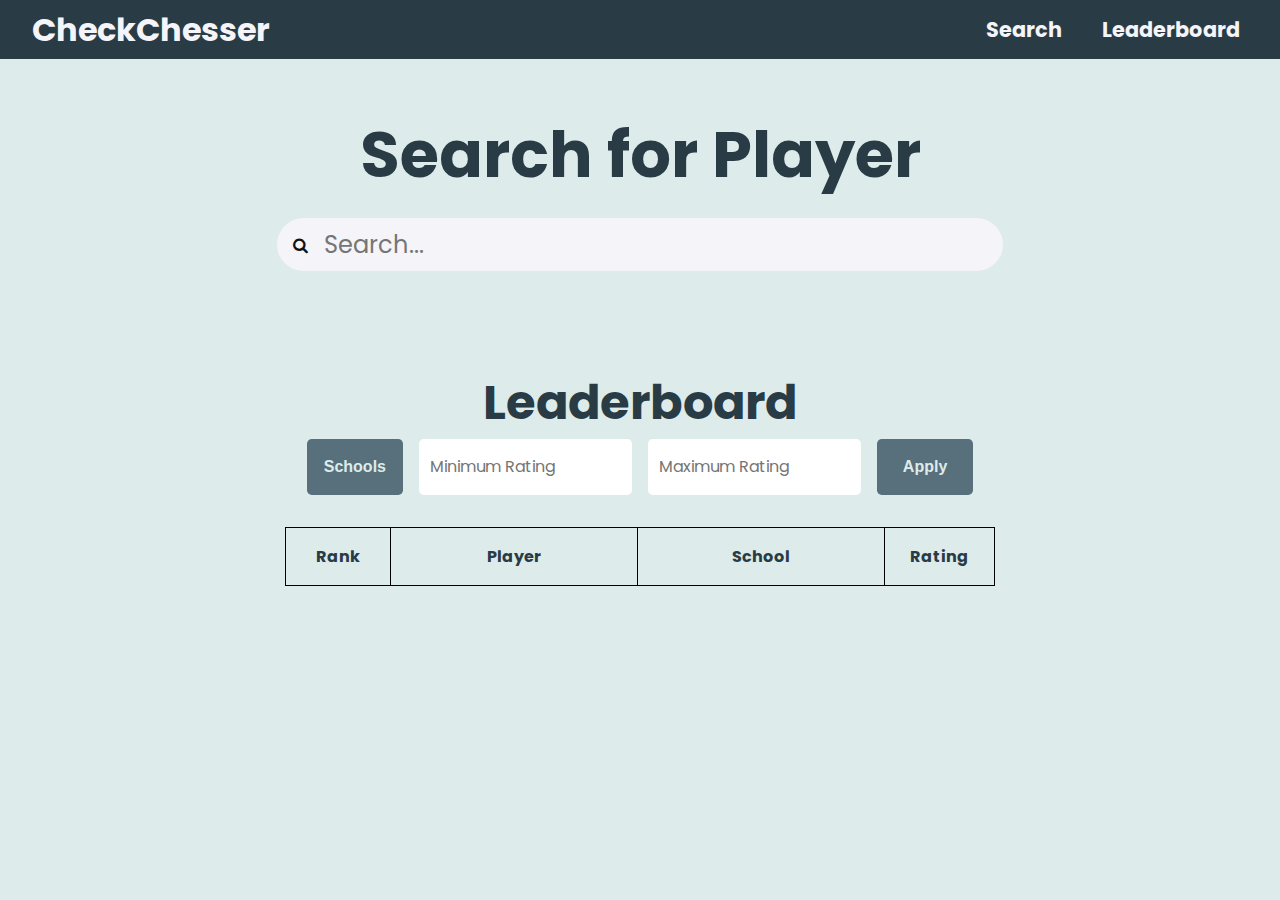
==== static/index.html @ 37edbfbb "changed file structure" ====
<!DOCTYPE html>
<html lang="en">
<head>
    <meta charset="UTF-8">
    <meta name="viewport" content="width=device-width, initial-scale=1.0">
    <title>CheckChesser</title>
    <link rel="shortcut icon" href="images/favicon.ico" type="image/x-icon">
    <link rel="icon" href="images/favicon.ico" type="image/x-icon">
    <link rel="preconnect" href="https://fonts.googleapis.com">
    <link rel="preconnect" href="https://fonts.gstatic.com" crossorigin>
    <link href="https://fonts.googleapis.com/css2?family=Poppins&display=swap" rel="stylesheet">
    <link rel="stylesheet" href="styles/style.css">
    <link rel="stylesheet" href="styles/util.css">
    <link rel="stylesheet" href="styles/hamburger.css">
    <link rel="stylesheet" href="styles/leaderboard.css">
    <link rel="stylesheet" href="https://cdnjs.cloudflare.com/ajax/libs/font-awesome/4.7.0/css/font-awesome.min.css">
</head>
<body>
    <div class="navbar">
        <div class="titlebar">
            <h1>CheckChesser</h1>
        </div>
        <div id="searchbuttons">
            <a href="#searchbar">Search</a>
            <a href="#leaderboard">Leaderboard</a>
        </div>
        <div class="hamburger" id="hamburger" onclick="toggleMenu()">
            <span class="bar"></span>
            <span class="bar"></span>
            <span class="bar"></span>
        </div>
    </div>
    <div class="section"></div>
    <div class="container searchdiv">
        <div class="searchtitle">
            <h1 style="margin: 0;">Search for Player</h1>
        </div>
        <form id="searchbar" onsubmit="return false">
            <button class="submitbutton" onclick="search()">
                <i class="fa fa-search"></i>
            </button>
            <input id="search-input" class="search-input" placeholder="Search..." oninput="search()" autocomplete="off">
        </form>
    </div>
    <div class="section"></div>
    <div class="container">
        <div id="searchresults">
        </div>
    </div>
    <div class="section"></div>
    <div class="leaderboardtitle container">
        <h1 style="margin:0;">Leaderboard</h1>
    </div>
    <div class="container filters">
        <nav id="filterbar">
            <div class="filter schools">
                <button onclick="toggleDropdown()" style="font-size: 1rem;"><strong>Schools</strong></button>
                <div class="schools-dropdown" id="dropdown">
                    <a href="#" onclick="updateSchool('Central HS')">Central HS</a>
                    <a href="#" onclick="updateSchool('Masterman HS')">Masterman HS</a>
                    <a href="#" onclick="updateSchool('Carver HS')">Carver HS</a>
                    <a href="#" onclick="updateSchool('Palumbo')">Palumbo</a>
                    <a href="#" onclick="updateSchool('Lincoln HS')">Lincoln HS</a>
                    <a href="#" onclick="updateSchool('George Washington HS')">George Washington HS</a>
                    <a href="#" onclick="updateSchool('Northeast HS')">Northeast HS</a>
                </div>
            </div>
            <div class="filter minrating">
                <input id="minrating" type="number" class="ratinginput" placeholder="Minimum Rating" step="50" oninput="this.value = this.value.replace(/[^0-9]/g, '');">
            </div>
            <div class="filter maxrating">
                <input id="maxrating" type="number" class="ratinginput" placeholder="Maximum Rating" step="50" oninput="this.value = this.value.replace(/[^0-9]/g, '');">
            </div>
            <div class="applybutton filter schools">
                <button style="font-size: 1rem;" onclick="getLeaderboard()"><strong>Apply</strong></button>
            </div>
        </nav>
    </div>
    <div class="filtercontainer container">
        <div id="filtercontainer">
        </div>
    </div>
    <div class="container leaderboard">
        <table id="leaderboard">
            <tr>
                <th style="width: 8rem;">Rank</th>
                <th style="width: 20rem;">Player</th>
                <th style="width: 20rem;">School</th>
                <th style="width: 8rem;">Rating</th>
            </tr>
        </table>
    </div>
</body>
<script src="scripts/index.js"></script>
<script src="scripts/searchapi.js"></script>
</html>

<!-- we should implement a notation sheet scanner -->
---- static/styles/style.css ----
body {
    font-family: "Poppins";
    display: flex;
    flex-direction: column;
    padding: 0;
    margin: 0;
    background-color: var(--bright);
    color: var(--white);
    width: 100vw;
    overflow-x: hidden;
}

.navbar {
    display: flex;
    background-color: var(--semidark);
    height: 3.7rem;
    align-items: center;
    box-sizing: border-box;
    padding: 0 0.5rem;
    justify-content: space-between;
    position: relative;
}
.titlebar {
    margin-left: 1.5rem;
}

#searchbuttons {
    display: flex;
    align-items: center;
}

#searchbuttons a {
    color: inherit;
    text-decoration: none;
    margin-right: 1.5rem;
    font-size: 1.3rem;
    padding: 0.5rem;
    border-radius: 5px;
    transition: background 250ms;
}
#searchbuttons a:hover {
    background-color:hsl(200, 26%, 35%);
}
#searchbuttons a:active {
    background-color:hsl(200, 26%, 40%);
}

.searchdiv {
    color: inherit;
    display: flex;
    flex-direction: column;
    align-items: center;
    margin-top: 0;
}

.searchtitle {
    color: inherit;
    font-size: 2rem;
}

#searchbar {
    display: flex;
    align-items: center;
    padding: 0.5rem;
    border-radius: 1.7rem;
    background-color: var(--white);
    width: 60%;
    margin-top: 1rem;
    transition: background, box-shadow 250ms;
}

#searchbar:focus-within {
    background-color: hsl(240, 29%, 94%);
    box-shadow: 0 0 0.2rem hsl(202, 17%, 42%);
}

.submitbutton {
    display: flex;
    border: none;
    background-color: inherit;
    border-radius: 100%;
    width: 1.7rem;
    height: 1.7rem;
    font-size: 1rem;
    padding: 1rem;
    justify-content: center;
    align-items: center;
}

.submitbutton i {
    color: var(--dark);
}

.submitbutton:hover {
    background-color: hsl(240, 29%, 90%);
    transition: background-color 100ms;
}

.search-input {
    font-size: 1.5rem;
    font-family: "Poppins";
    color: var(--dark);
    border: none;
    margin-left: 0.3rem;
    outline: none;
    background: transparent;
    flex: 1;
}

#searchresults {
    display: flex;
    flex-wrap: wrap;
    gap: 0.5rem;
    justify-content: left;
    align-items: center;
    max-width: 100%;
}

.result-item {
    color: var(--dark);
    background-color: var(--white);
    padding: 0;
    margin: 0;
    text-align: center;
    border-radius: 1rem;
    width: calc(90%/3);
    font-size: 1.5rem;
    overflow: hidden;
    padding: 0.5rem;
    border: 0.1rem solid var(--semidark);
}

.result-item a {
    text-decoration: none;
}

@media (max-width:620px) {
    .result-item {
        width: 100%;
    }
    .navbar {
        height: 6rem;
    }
    .searchtitle {
        font-size: 2rem;
    }
    #searchbar {
        width: 90%;
    }
    .titlebar {
        margin-left: 0.5rem;
        font-size: 0.7rem;
    }
    :root {
        font-size: 10px;
    }
}
---- static/styles/util.css ----
:root {
    --dark: #111212;
    --semidark: #293c46;
    --mid: #586F7C;
    --bright: #ddebea;
    --white: #F4F4F9;
    --red: #e35858;
}

html {
    scroll-behavior: smooth;
}

.container {
    width: calc(100% - 6rem);
    margin: 0 auto;
    padding-left: 0.5rem;
    padding-right: 0.5rem;
    color: var(--semidark);
}

.section {
    margin-top: 3rem;
}

input[type="search"]::-webkit-search-decoration,
input[type="search"]::-webkit-search-cancel-button,
input[type="search"]::-webkit-search-results-button,
input[type="search"]::-webkit-search-results-decoration {
  display: none; 
}

a {
    color: var(--red);
    font-weight: 650;
}

p {
    padding: 0;
    margin: 0;
}

@media (max-width:620px) {
    .section {
        margin-top: 2rem;
    }
}
---- static/styles/hamburger.css ----
.hamburger {
    display: none;
    flex-direction: column;
    cursor: pointer;
    transition: all 0.3s ease-in-out;
    justify-content: center;
    align-items: center;
    height: 100%;
}

.bar {
    height: 0.33rem;
    width: 2.5rem;
    border-radius: 0.1rem;
    background-color: #fff;
    margin: .35rem 1.5rem;
    transition: all 0.3s ease-in-out;
}

@media (max-width:620px) {
    #searchbuttons {
        display: none;
        flex-direction: column;
        align-items: flex-start;
        background-color: var(--semidark);
        width: 100%;
        padding: 1rem;
        position: absolute;
        top: 60px;
        left: 0;
        z-index: 10;
        box-sizing: border-box;
    }
    
    .navbar {
        height: auto;
        padding: 1rem 1.5rem;
        gap: 1rem;
    }
    .hamburger {
        display: flex;
    }
    #searchbuttons.active {
        display: flex;
    }

    #searchbuttons a {
        margin: 0.5rem 0;
        font-size: 1.2rem;
        width: calc(100% - 1rem);
        text-align: left;
    }
    .hamburger.active .bar:nth-child(1) {
        transform: translateY(1.03rem) rotate(45deg);
    }

    .hamburger.active .bar:nth-child(2) {
        opacity: 0;
    }

    .hamburger.active .bar:nth-child(3) {
        transform: translateY(-1.03rem) rotate(-45deg);
    }
}
---- static/styles/leaderboard.css ----
.leaderboardtitle {
    color: var(--semidark);
    text-align: center;
    font-size: 1.5rem;

}

.leaderboard table,th,td{
    border: 1px solid black;
    border-collapse: collapse;
}

.leaderboard {
    display: flex;
    justify-content: center;
    padding-top: 1rem;
    padding-bottom: 1rem;
}

#leaderboard {
    width: 60%;
}

.leaderboard th {
    padding: 1rem 0;
}

.leaderboard td.centered {
    text-align: center;
    vertical-align: middle;
}

.leaderboard td {
    padding: 1rem 0.7rem;
}

.filter {
    margin-left: 1rem;
}

.filter:last-child {
    margin-right: 1rem;
}

.filters {
    display: flex;
    justify-content: center;
    padding-bottom: 1rem;
}

#filterbar {
    padding: 0;
    display: flex;
    width: 60%;
    justify-content: center;
    align-items: center;
}

.schools {
    position: relative;
}

.schools button{
    background-color: var(--mid);
    color: var(--bright);
    padding: 1rem;
    border: none;
    border-radius: 0.3rem;
    cursor: pointer;
    transition: background-color 100ms;
    line-height: 1.5;
    min-width: 6rem;
}

.schools button:hover {
    background-color: hsl(202, 17%, 50%);
}

.schools button:active {
    background-color: hsl(202, 17%, 55%);
}

.schools-dropdown {
    display: none;
    position: absolute;
    top: calc(100% + 0.2rem);
    left: 50%;
    transform: translateX(-50%);
    background-color: var(--mid);
    border-radius: 1rem;
    padding: 1rem 0.75rem;
    z-index: 1;
    white-space: nowrap;
    width: max-content;
}

.schools-dropdown a {
    display: block;
    color: var(--bright);
    text-decoration: none;
    transition: color 150ms;
}

.schools-dropdown a:hover {
    color: var(--red);
    font-weight: bold;
}

.schools:focus-within {
    display: block;
}

.minrating, .maxrating {
    width: 30%;
}

.ratinginput {
    width: 100%;
    display: relative;
    padding: 1rem 0.7rem;
    font-family: inherit;
    font-size: 1rem;
    margin: 0;
    border: none;
    border-radius: 0.3rem;
    appearance: none;
    box-sizing: border-box;
    line-height: 1.5;
    transition: background 150ms;
}

.ratinginput:focus-within {
    background-color: hsl(240, 29%, 94%);
    box-shadow: 0 0 0.2rem hsl(202, 17%, 42%);;
    outline: none;
    caret-color: var(--dark);
}

.filtercontainer {
    display: flex;
    justify-content: center;
}

#filtercontainer {
    display: inline-flex;
    width: 60%;
    gap: 0.5rem;
}

.filterchip {
    display: inline-flex;
    padding: 0.4rem 0.6rem;
    color: var(--bright);
    border-radius: 0.7rem;
    background-color: var(--mid);
    gap: 0.4rem;
}

.idbutton {
    border: none;
    background-color: rgba(0, 0, 0, 0);
    color: var(--bright);
    cursor:pointer;
    padding: 0;
    margin: 0;
    align-items: center;
    transition: color 150ms;
}

.idbutton:hover {
    color: var(--red);
}
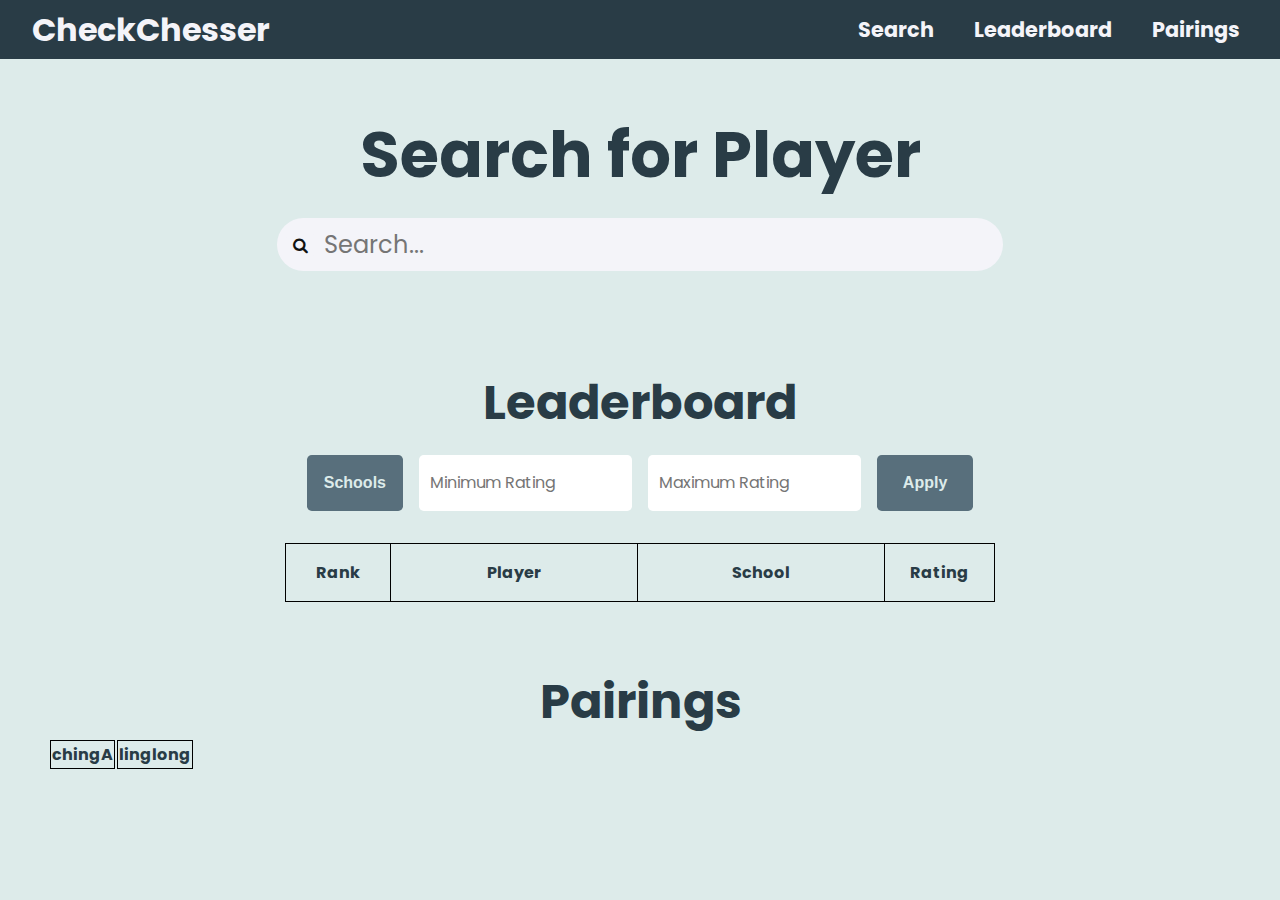
==== commit 3a1d04ec: "cACa butt butt" ====
--- a/static/index.html
+++ b/static/index.html
@@ -13,6 +13,7 @@
     <link rel="stylesheet" href="styles/util.css">
     <link rel="stylesheet" href="styles/hamburger.css">
     <link rel="stylesheet" href="styles/leaderboard.css">
+    <link rel="stylesheet" href="styles/pairings.css">
     <link rel="stylesheet" href="https://cdnjs.cloudflare.com/ajax/libs/font-awesome/4.7.0/css/font-awesome.min.css">
 </head>
 <body>
@@ -23,6 +24,7 @@
         <div id="searchbuttons">
             <a href="#searchbar">Search</a>
             <a href="#leaderboard">Leaderboard</a>
+            <a href="#pairings">Pairings</a>
         </div>
         <div class="hamburger" id="hamburger" onclick="toggleMenu()">
             <span class="bar"></span>
@@ -90,6 +92,19 @@
             </tr>
         </table>
     </div>
+    <div class="section"></div>
+    <div class="container pairingtitle">
+        <h1 style="margin:0;">Pairings</h1>
+    </div>
+
+    <div class="container">
+        <table class="pairingtable">
+            <tr>
+                <th>chingA</th>
+                <th>linglong</th>
+            </tr>
+        </table>
+    </div>
 </body>
 <script src="scripts/index.js"></script>
 <script src="scripts/searchapi.js"></script>
--- a/static/styles/style.css
+++ b/static/styles/style.css
@@ -134,7 +134,7 @@
     text-decoration: none;
 }
 
-@media (max-width:620px) {
+@media (max-width:635px) {
     .result-item {
         width: 100%;
     }
@@ -149,9 +149,14 @@
     }
     .titlebar {
         margin-left: 0.5rem;
-        font-size: 0.7rem;
     }
     :root {
         font-size: 10px;
     }
+}
+
+@media (max-width:400px) {
+    .searchtitle {
+        font-size: 1.5rem;
+    }
 }--- a/static/styles/leaderboard.css
+++ b/static/styles/leaderboard.css
@@ -46,6 +46,7 @@
     display: flex;
     justify-content: center;
     padding-bottom: 1rem;
+    padding-top: 1rem;
 }
 
 #filterbar {
@@ -169,4 +170,22 @@
 
 .idbutton:hover {
     color: var(--red);
+}
+
+@media (max-width:1000px) {
+    #filterbar {
+        width: 80%;
+    }
+    #leaderboard {
+        width: 80%;
+    }
+}
+
+@media (max-width:620px) {
+    #filterbar {
+        width: 90%;
+    }
+    #leaderboard {
+        width: 90%;
+    }
 }--- a/static/styles/pairings.css
+++ b/static/styles/pairings.css
@@ -0,0 +1,5 @@
+.pairingtitle {
+    color: var(--semidark);
+    text-align: center;
+    font-size: 1.5rem;
+}
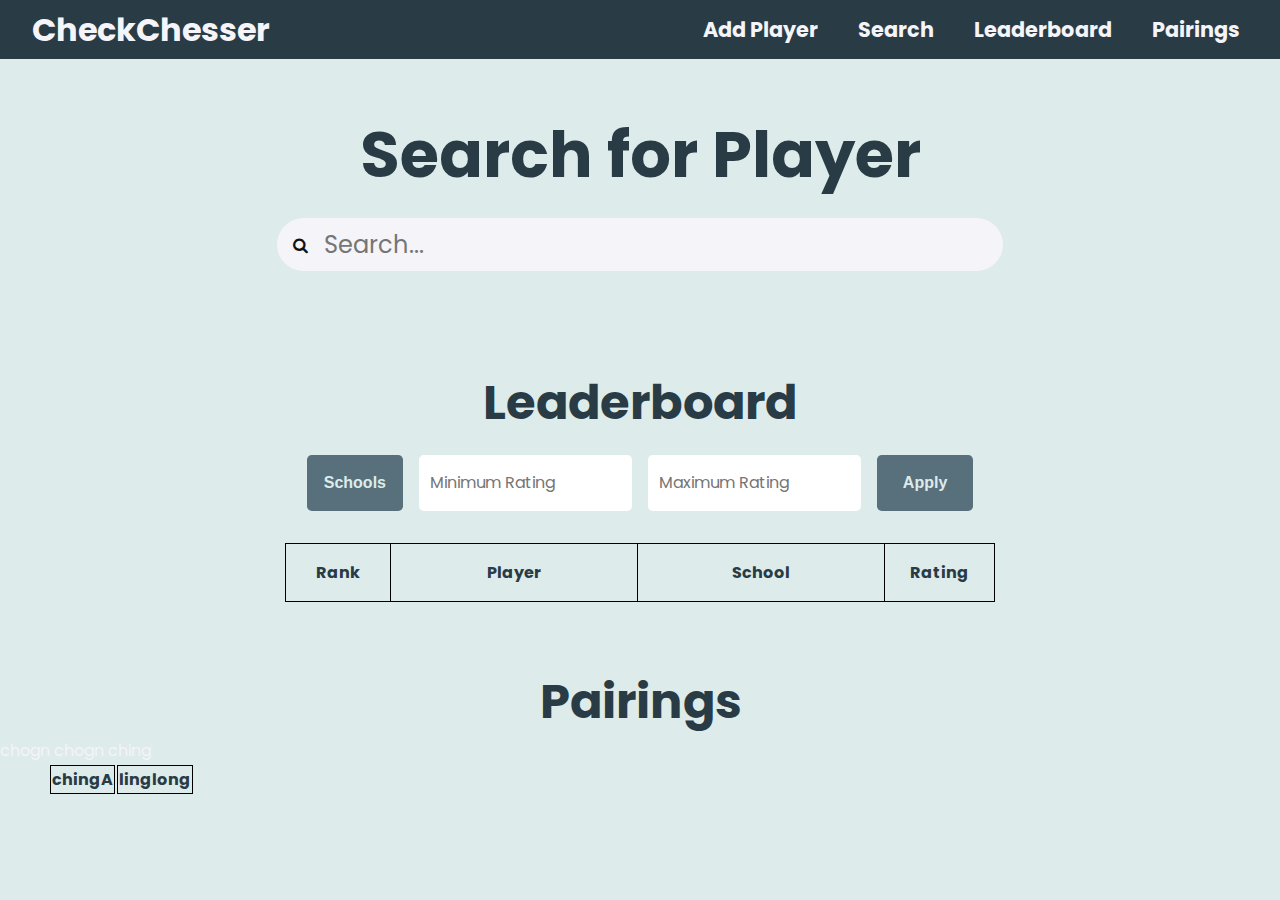
==== commit 869e9821: "starting to add a update jawn" ====
--- a/static/index.html
+++ b/static/index.html
@@ -22,6 +22,7 @@
             <h1>CheckChesser</h1>
         </div>
         <div id="searchbuttons">
+            <a href="update.html">Add Player</a>
             <a href="#searchbar">Search</a>
             <a href="#leaderboard">Leaderboard</a>
             <a href="#pairings">Pairings</a>
@@ -96,7 +97,11 @@
     <div class="container pairingtitle">
         <h1 style="margin:0;">Pairings</h1>
     </div>
-
+    <div class="pairingfilters">
+        <nav>
+            chogn chogn ching
+        </nav>
+    </div>
     <div class="container">
         <table class="pairingtable">
             <tr>
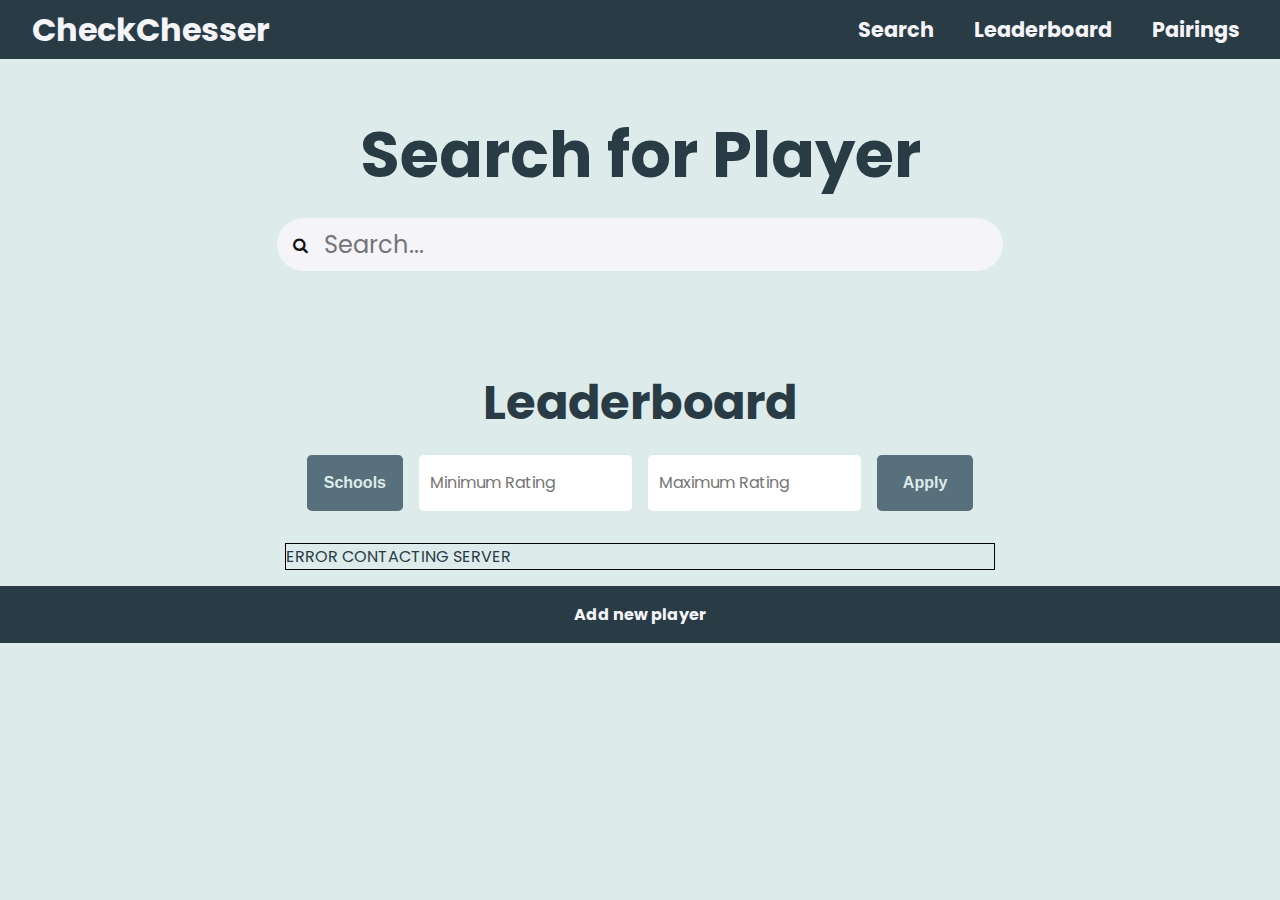
==== commit a408e3d5: "chingadingA ready to fart" ====
--- a/static/index.html
+++ b/static/index.html
@@ -16,13 +16,12 @@
     <link rel="stylesheet" href="styles/pairings.css">
     <link rel="stylesheet" href="https://cdnjs.cloudflare.com/ajax/libs/font-awesome/4.7.0/css/font-awesome.min.css">
 </head>
-<body>
+<body onload="getLeaderboard();">
     <div class="navbar">
         <div class="titlebar">
             <h1>CheckChesser</h1>
         </div>
         <div id="searchbuttons">
-            <a href="update.html">Add Player</a>
             <a href="#searchbar">Search</a>
             <a href="#leaderboard">Leaderboard</a>
             <a href="#pairings">Pairings</a>
@@ -59,13 +58,13 @@
             <div class="filter schools">
                 <button onclick="toggleDropdown()" style="font-size: 1rem;"><strong>Schools</strong></button>
                 <div class="schools-dropdown" id="dropdown">
-                    <a href="#" onclick="updateSchool('Central HS')">Central HS</a>
-                    <a href="#" onclick="updateSchool('Masterman HS')">Masterman HS</a>
-                    <a href="#" onclick="updateSchool('Carver HS')">Carver HS</a>
-                    <a href="#" onclick="updateSchool('Palumbo')">Palumbo</a>
-                    <a href="#" onclick="updateSchool('Lincoln HS')">Lincoln HS</a>
-                    <a href="#" onclick="updateSchool('George Washington HS')">George Washington HS</a>
-                    <a href="#" onclick="updateSchool('Northeast HS')">Northeast HS</a>
+                    <a onclick="updateSchool('Central HS')">Central HS</a>
+                    <a onclick="updateSchool('Masterman HS')">Masterman HS</a>
+                    <a onclick="updateSchool('Carver HS')">Carver HS</a>
+                    <a onclick="updateSchool('Palumbo')">Palumbo</a>
+                    <a onclick="updateSchool('Lincoln HS')">Lincoln HS</a>
+                    <a onclick="updateSchool('George Washington HS')">George Washington HS</a>
+                    <a onclick="updateSchool('Northeast HS')">Northeast HS</a>
                 </div>
             </div>
             <div class="filter minrating">
@@ -93,7 +92,7 @@
             </tr>
         </table>
     </div>
-    <div class="section"></div>
+    <!-- <div class="section"></div>
     <div class="container pairingtitle">
         <h1 style="margin:0;">Pairings</h1>
     </div>
@@ -109,7 +108,10 @@
                 <th>linglong</th>
             </tr>
         </table>
-    </div>
+    </div> -->
+    <footer id="footer">
+        <a href="update.html">Add new player</a>
+    </footer>
 </body>
 <script src="scripts/index.js"></script>
 <script src="scripts/searchapi.js"></script>
--- a/static/styles/style.css
+++ b/static/styles/style.css
@@ -134,6 +134,19 @@
     text-decoration: none;
 }
 
+#footer {
+    padding: 1rem;
+    display: flex;
+    justify-content: center;
+    background: var(--semidark);
+}
+
+#footer a {
+    text-decoration: none;
+    font-weight: 650;
+    color: var(--light);
+}
+
 @media (max-width:635px) {
     .result-item {
         width: 100%;
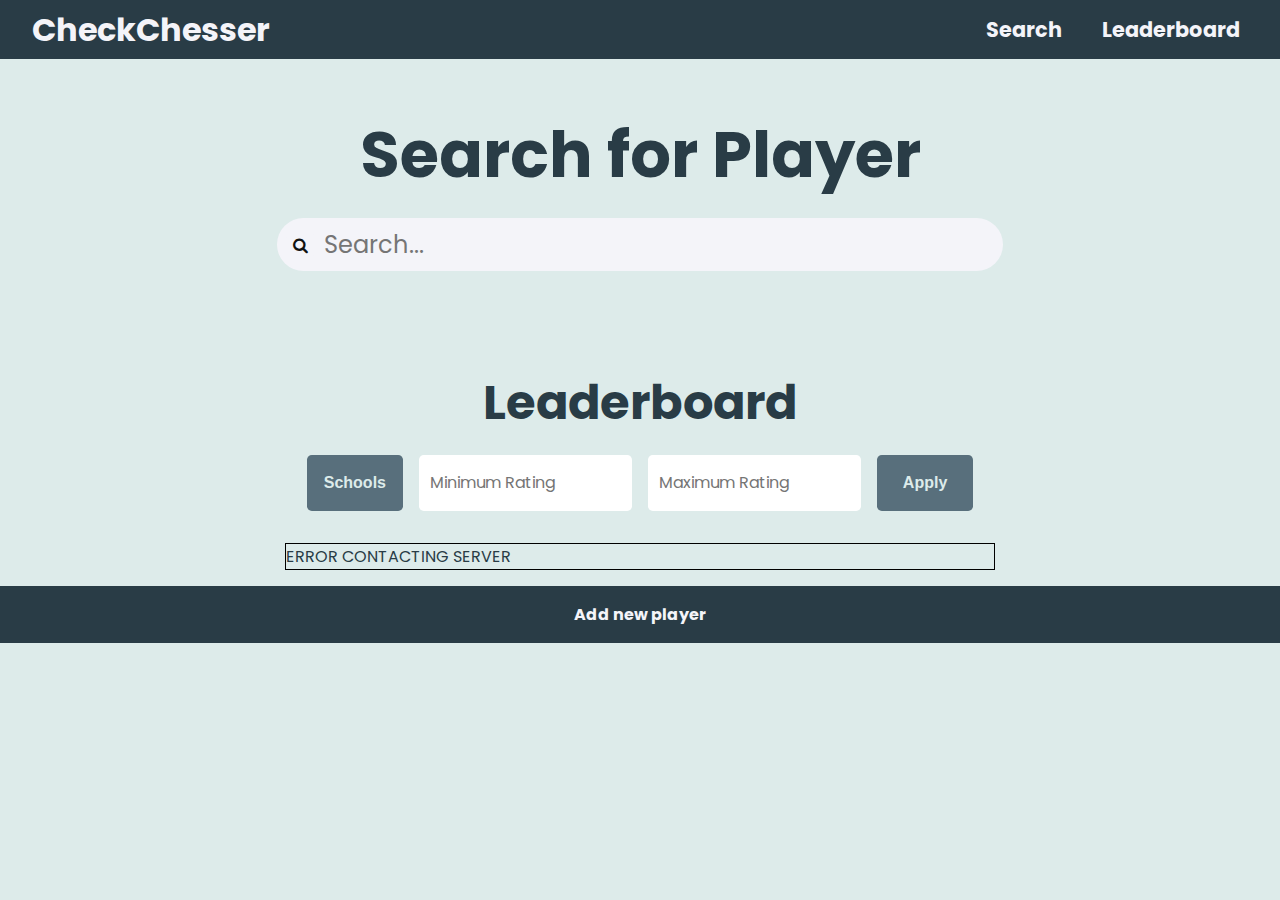
==== commit adf6883b: "woops" ====
--- a/static/index.html
+++ b/static/index.html
@@ -24,7 +24,6 @@
         <div id="searchbuttons">
             <a href="#searchbar">Search</a>
             <a href="#leaderboard">Leaderboard</a>
-            <a href="#pairings">Pairings</a>
         </div>
         <div class="hamburger" id="hamburger" onclick="toggleMenu()">
             <span class="bar"></span>
